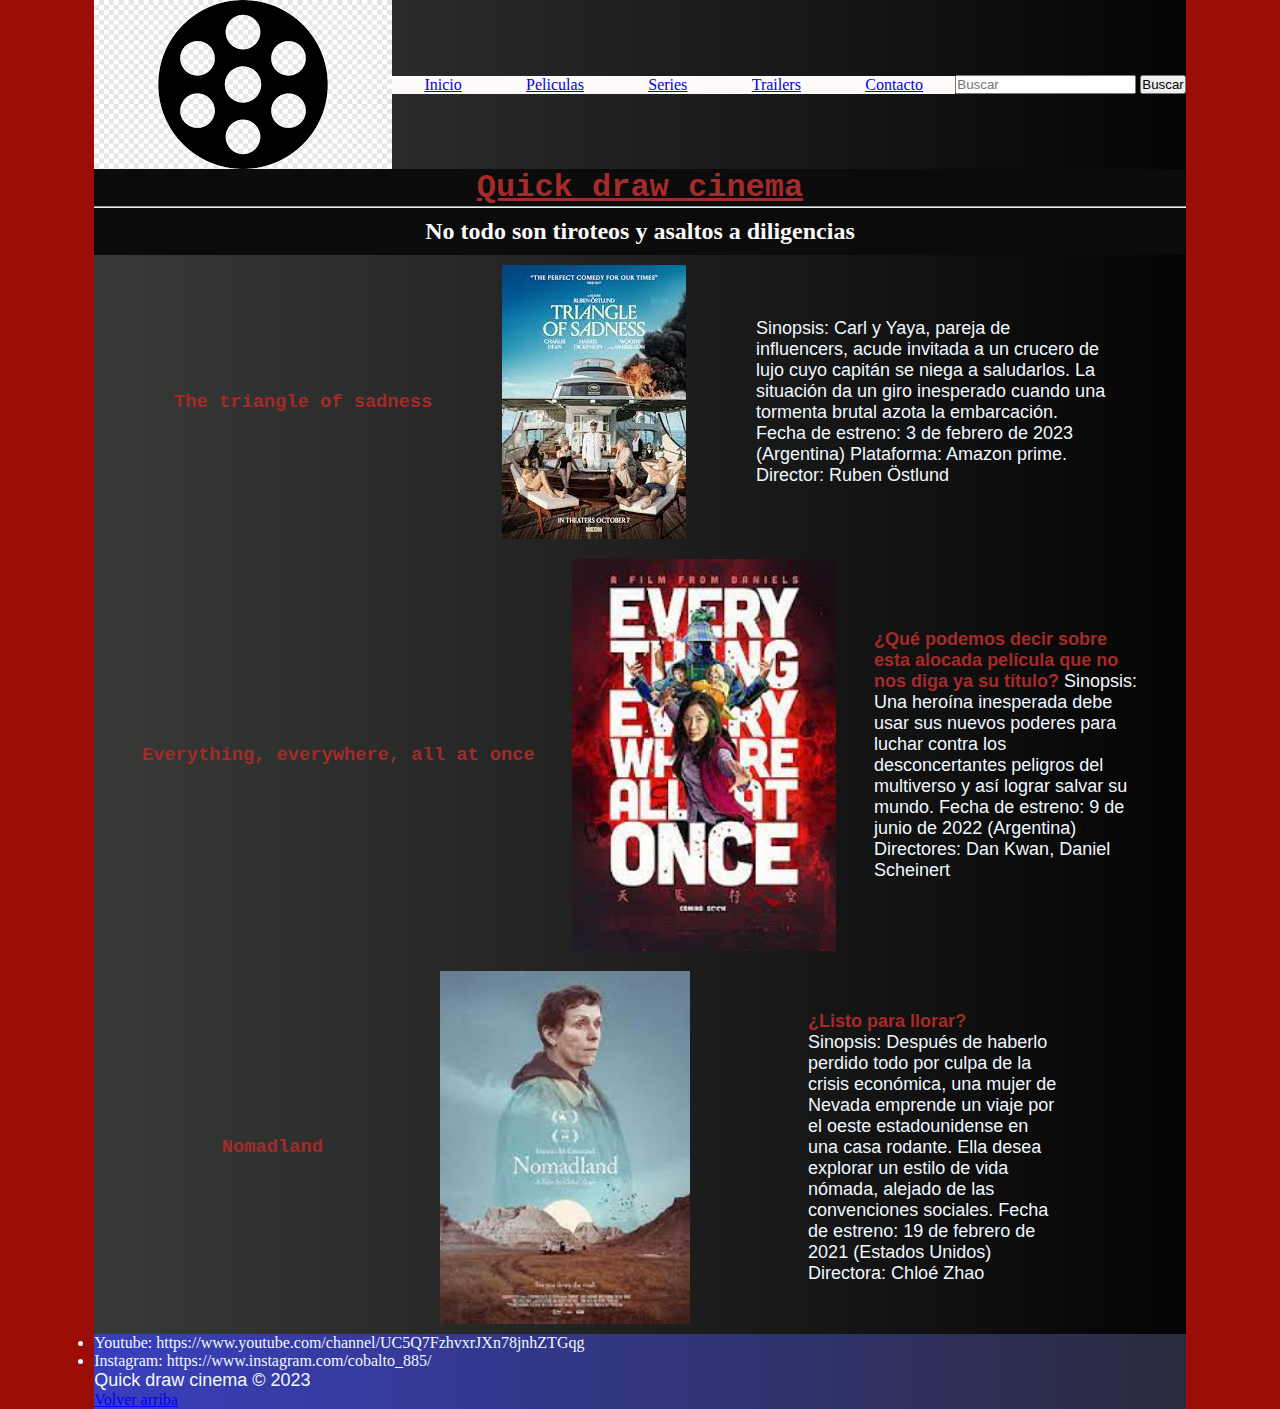
==== secciones/peliculas.html @ 667ad149 "inicializando git" ====
<!DOCTYPE html>
<html lang="en">

<head>
    <meta charset="UTF-8">
    <meta http-equiv="X-UA-Compatible" content="IE=edge">
    <meta name="viewport" content="width=device-width, initial-scale=1.0">
    <link rel="stylesheet" href="../css/style.css">
    <link rel="shortcut icon" href="../recursos/img/rollo-pelicula.png">
    <title>Quick draw cinema | Peliculas</title>
</head>

<body>
    <div class="grid-area">
        <!-- Encabezado -->
        <header class="header-flex gradiente-lineal">
            <img src="../recursos/img/logo-rollo-pelicula.png" alt="Logo rollo pelicula" class="fondo-logo">
            <!-- Logo + barra de navegacion -->
            <nav class="nav">
                <ul class="ul-flex">
                    <li><a href="../index.html" id="arriba">Inicio</a></li>
                    <li><a href="./peliculas.html">Peliculas</a></li>
                    <li><a href="./series.html">Series</a></li>
                    <li><a href="./trailers.html">Trailers</a></li>
                    <li><a href="./contacto.html">Contacto</a></li>
                </ul>
            </nav>
            <form action="#" method="get">
                <input type="search" placeholder="Buscar" name="buscar">
                <input type="submit" value="Buscar">
            </form>
        </header>
        <main class="main">
            <h1>Quick draw cinema</h1>
            <hr>
            <h2>No todo son tiroteos y asaltos a diligencias</h2>
            <section class="seccion gradiente-lineal">
                <article class="articulo-uno-pelis">
                    <h3>The triangle of sadness</h3>
                    <img src="../recursos/img/triangulo-de-la-tristeza.webp" alt="el triangulo de la tristeza poster">
                    <p> Sinopsis: Carl y Yaya, pareja de influencers, acude invitada a un crucero de lujo cuyo capitán
                        se
                        niega a
                        saludarlos. La situación da un giro inesperado cuando una tormenta brutal azota la embarcación.
                        <br>

                        Fecha de estreno: 3 de febrero de 2023 (Argentina)
                        Plataforma: Amazon prime.
                        Director: Ruben Östlund
                    </p>

                </article>
                <article class="articulo-dos-pelis">
                    <h3>Everything, everywhere, all at once</h3>
                    <img src="../recursos/img/todo-entodas-partes-al-mismo-tiempo.webp"
                        alt="todo en todas partes, todo al mismo tiempo poster">
                    <p> <span class="negrita"> ¿Qué podemos decir sobre esta alocada película que no nos diga ya su
                            título?</span>

                        Sinopsis: Una heroína inesperada debe usar sus nuevos poderes para luchar contra los
                        desconcertantes
                        peligros del multiverso y así lograr salvar su mundo.
                        Fecha de estreno: 9 de junio de 2022 (Argentina)
                        Directores: Dan Kwan, Daniel Scheinert
                    </p>
                </article>
                <article class="articulo-tres-pelis">
                    <h3>Nomadland</h3>
                    <img src="../recursos/img/nomadland.webp" alt="Nomadland poster">
                    <p> <span class="negrita">¿Listo para llorar?</span> <br>
                        Sinopsis: Después de haberlo perdido todo por culpa de la crisis económica, una mujer de Nevada
                        emprende un viaje por el oeste estadounidense en una casa rodante. Ella desea explorar un estilo
                        de
                        vida nómada, alejado de las convenciones sociales.
                        Fecha de estreno: 19 de febrero de 2021 (Estados Unidos)
                        Directora: Chloé Zhao</p>
                </article>
            </section>

        </main>
        <footer class="footer gradiente-lineal-dos">
            <section>
                <ul>
                    <li>Youtube: https://www.youtube.com/channel/UC5Q7FzhvxrJXn78jnhZTGqg</li>
                    <li>Instagram: https://www.instagram.com/cobalto_885/</li>
                </ul>
            </section>
            <p>Quick draw cinema &copy 2023</p>
            <a href="#arriba">Volver arriba</a>
        </footer>
    </div>

</body>

</html>
---- css/style.css ----
* {
    margin: 0%;
    padding: 0%;

}

h2 {
    display: flex;
    justify-content: space-around;
    color: rgb(250, 250, 249);
    padding: 10px;
}

h3 {
    color: brown;
}

.header-flex {
    background-color: black;
    display: flex;
    flex-wrap: wrap;
    align-content: center;
    justify-content: space-between;
    align-items: center;
}


.ul-flex {
    width: 563px;
    display: flex;
    flex-direction: row;
    flex-wrap: wrap;
    align-content: center;
    justify-content: space-around;
    list-style: none;

}

.articulo-uno-index {
    padding: 10px;
    display: flex;
    align-content: center;
    flex-wrap: nowrap;
    justify-content: space-evenly;
    align-items: center;
    flex-direction: row;
}

.articulo-uno-index img {
    width: 250px;
}

.articulo-uno-index p {
    width: 250px;
    color: rgb(241, 249, 255);
}

.articulo-dos-index {
    padding: 10px;
    display: flex;
    align-content: center;
    flex-wrap: nowrap;
    justify-content: space-evenly;
    align-items: center;
    flex-direction: row;
}

.articulo-dos-index img {
    width: 210px;
}

.articulo-dos-index p {
    width: 210px;
    color: aliceblue;
}

.articulo-tres-index {
    padding: 10px;
    display: flex;
    align-content: center;
    flex-wrap: nowrap;
    justify-content: space-evenly;
    align-items: center;
    flex-direction: row;
}

.articulo-tres-index img {
    width: 250px;
}

.articulo-tres-index p {
    width: 250px;
    color: aliceblue;
}


.articulo-uno-pelis {
    padding: 10px;
    display: flex;
    align-content: center;
    flex-wrap: nowrap;
    justify-content: space-evenly;
    align-items: center;
    flex-direction: row;
}

.articulo-uno-pelis img {
    max-width: 350px;
}

.articulo-uno-pelis p {
    width: 350px;
    color: aliceblue;
}

.articulo-dos-pelis {
    padding: 10px;
    display: flex;
    align-content: center;
    flex-wrap: nowrap;
    justify-content: space-evenly;
    align-items: center;
    flex-direction: row;
}

.articulo-dos-pelis img {
    width: 264px;
}

.articulo-dos-pelis p {
    width: 264px;
    color: aliceblue;
}

.articulo-tres-pelis {
    padding: 10px;
    display: flex;
    flex-wrap: nowrap;
    justify-content: space-evenly;
    align-items: center;
}

.articulo-tres-pelis img {
    width: 250px;
}

.articulo-tres-pelis p {
    width: 250px;
    color: aliceblue;
}

.articulo-uno-series {
    padding: 10px;
    display: flex;
    flex-wrap: nowrap;
    justify-content: space-evenly;
    align-items: center;
}

.articulo-uno-series img {
    width: 210px;
}

.articulo-uno-series p {
    width: 210px;
    color: aliceblue;
}

.articulo-dos-series {
    padding: 10px;
    display: flex;
    flex-wrap: nowrap;
    justify-content: space-evenly;
    align-items: center;
}

.articulo-dos-series img {
    width: 216px;
}

.articulo-dos-series p {
    width: 216px;
    color: aliceblue;
}

.articulo-tres-series {
    padding: 10px;
    display: flex;
    flex-wrap: nowrap;
    justify-content: space-evenly;
    align-items: center;
}

.articulo-tres-series img {
    width: 250px;
}

.articulo-tres-series p {
    width: 250px;
    color: aliceblue;
}

.articulo-uno-trailers {
    padding: 10px;
    display: flex;
    flex-wrap: nowrap;
    justify-content: space-evenly;
    align-items: center;
}

.articulo-dos-trailers {
    padding: 10px;
    display: flex;
    flex-wrap: nowrap;
    justify-content: space-evenly;
    align-items: center;
}

.articulo-tres-trailers {
    padding: 10px;
    display: flex;
    flex-wrap: nowrap;
    justify-content: space-evenly;
    align-items: center;
}

.grid-area {
    background-color: rgb(156, 13, 8);
    display: grid; 
    justify-content: center;}


.nav {
    background-color: rgb(254, 250, 250);

}

.main {
    background-color: rgb(11, 11, 11);
}

.seccion {
    background-color: rgb(2, 2, 2);
}

.footer {
    color: aliceblue;
}



.contactame {
    color: black;
    background-color: brown;
    font-family: 'Times New Roman', Times, serif;
    text-align: center;
    text-decoration: overline;
}

h1 {
    font-family: 'Courier New', Courier, monospace;
    color: brown;
    text-decoration: underline;
    text-align: center;
}

h2 {
    font-family: Georgia, 'Times New Roman', Times, serif;
}

h3 {
    font-family: 'Courier New', Courier, monospace;
}

p {
    font-size: 18px;
    font-family: 'Lucida Sans', 'Lucida Sans Regular', 'Lucida Grande', 'Lucida Sans Unicode', Geneva, Verdana, sans-serif;
}

.negrita {
    font-weight: bold;
    color: brown;

}
.form{    display: flex;
    padding: 15px;
    flex-direction: column;}

.form input {padding: 15px;}

.gradiente-lineal{ background: linear-gradient(to left, rgb(4, 4, 4), rgb(56, 58, 56));}

.gradiente-lineal-dos{ background: linear-gradient(to left, rgb(42, 43, 61), rgb(57, 63, 189));}
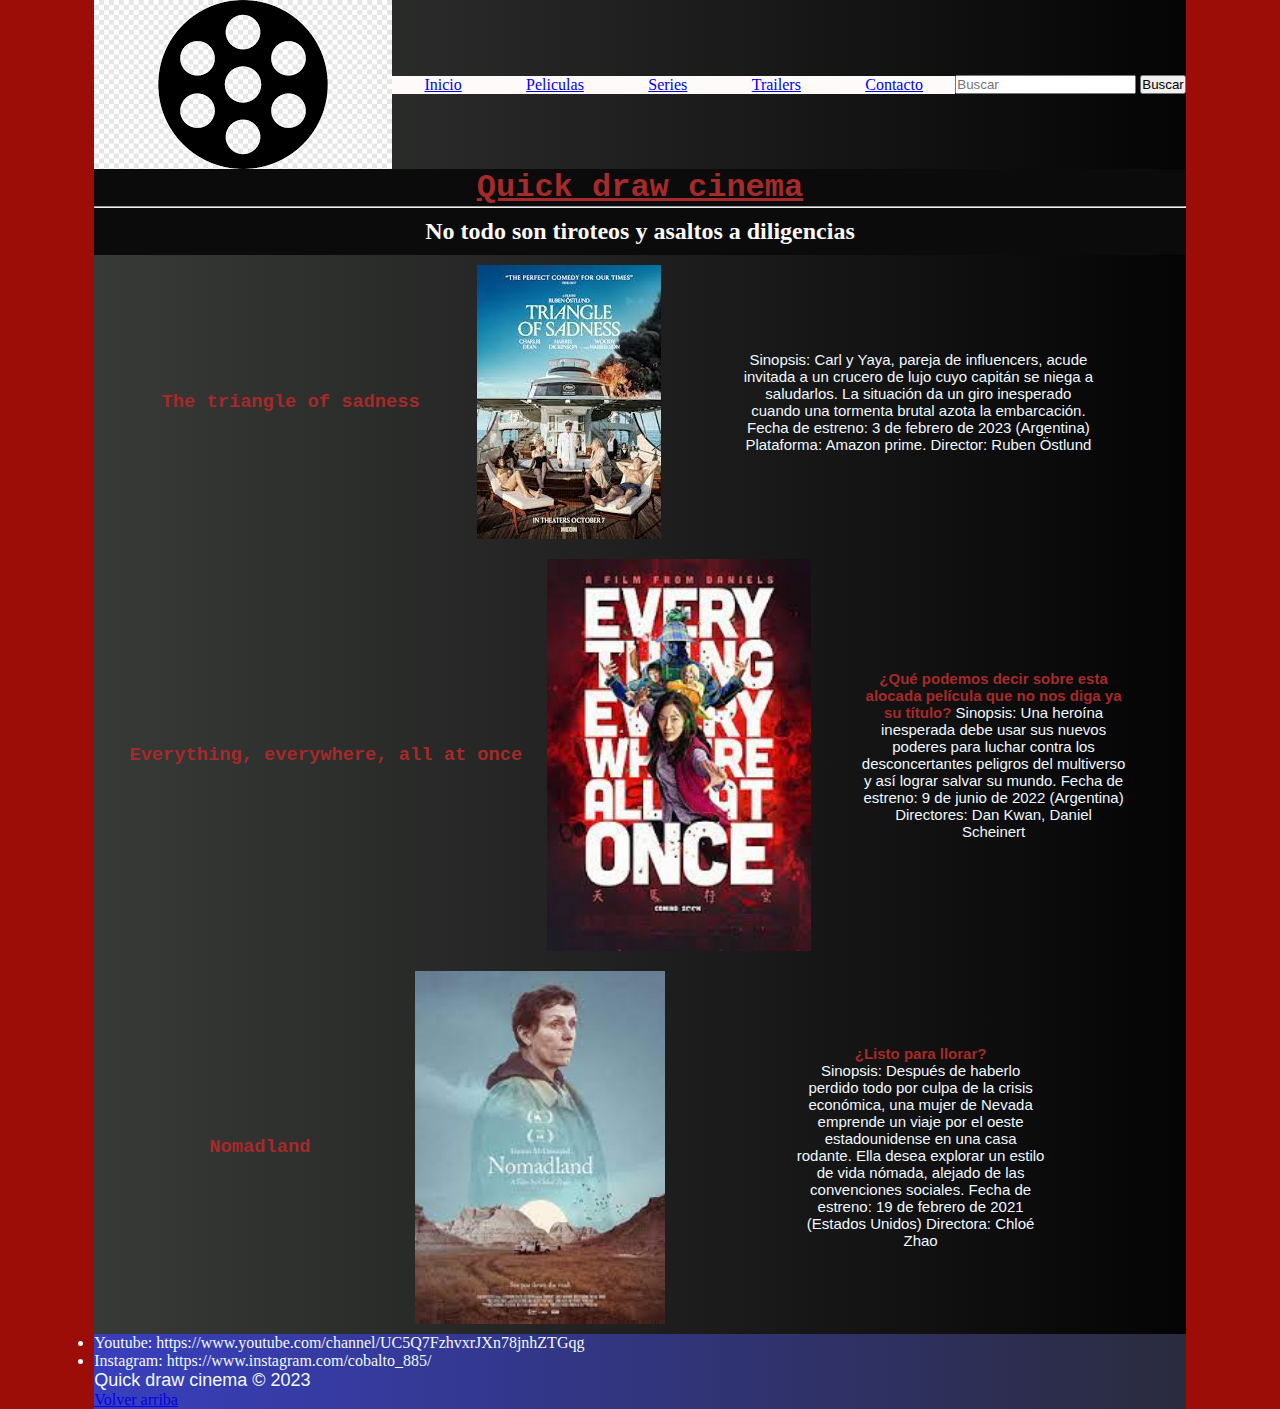
==== commit d5683314: "agregue media-queries" ====
--- a/secciones/peliculas.html
+++ b/secciones/peliculas.html
@@ -34,7 +34,7 @@
             <h1>Quick draw cinema</h1>
             <hr>
             <h2>No todo son tiroteos y asaltos a diligencias</h2>
-            <section class="seccion gradiente-lineal">
+            <section class="seccion gradiente-lineal mobile-last">
                 <article class="articulo-uno-pelis">
                     <h3>The triangle of sadness</h3>
                     <img src="../recursos/img/triangulo-de-la-tristeza.webp" alt="el triangulo de la tristeza poster">
--- a/css/style.css
+++ b/css/style.css
@@ -226,8 +226,9 @@
 
 .grid-area {
     background-color: rgb(156, 13, 8);
-    display: grid; 
-    justify-content: center;}
+    display: grid;
+    justify-content: center;
+}
 
 
 .nav {
@@ -282,12 +283,38 @@
     color: brown;
 
 }
-.form{    display: flex;
+
+.form {
+    display: flex;
     padding: 15px;
-    flex-direction: column;}
-
-.form input {padding: 15px;}
-
-.gradiente-lineal{ background: linear-gradient(to left, rgb(4, 4, 4), rgb(56, 58, 56));}
-
-.gradiente-lineal-dos{ background: linear-gradient(to left, rgb(42, 43, 61), rgb(57, 63, 189));}+    flex-direction: column;
+}
+
+.form input {
+    padding: 15px;
+}
+
+.gradiente-lineal {
+    background: linear-gradient(to left, rgb(4, 4, 4), rgb(56, 58, 56));
+}
+
+.gradiente-lineal-dos {
+    background: linear-gradient(to left, rgb(42, 43, 61), rgb(57, 63, 189));
+}
+
+.mobile-last p {
+    text-align: center;
+    max-width: 650px;
+    margin: 10px;
+    padding: 15px;
+    font-size: 15px;
+}
+
+@media (max-width: 375px) {
+    .mobile-last p {
+        font-size: 20px;
+        padding: 5px;
+        margin: 5px;
+        text-align: start;
+    }
+}